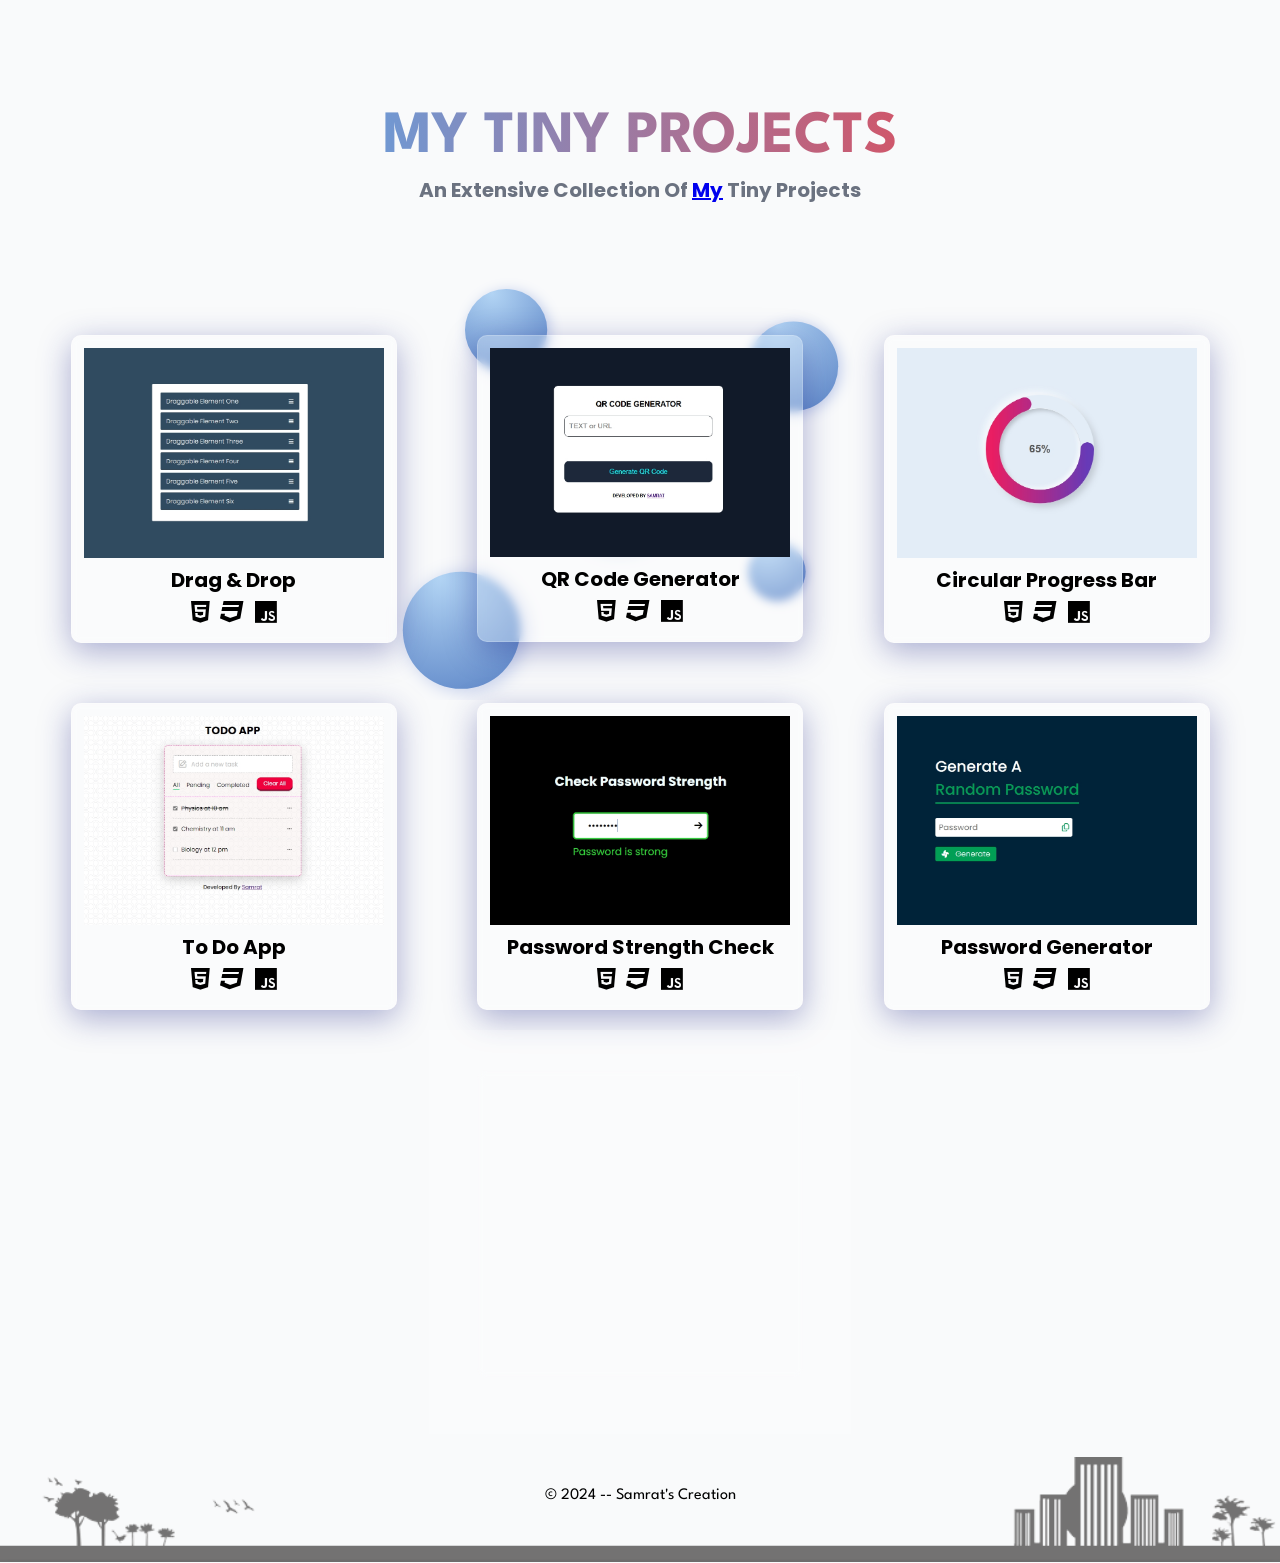
==== index.html @ 0515bd0f "Refactor drag and drop project structure and update links to use new sortable library" ====
<!DOCTYPE html>
<html>
  <head>
    <meta charset="utf-8" />
    <meta name="viewport" content="width=device-width, initial-scale=1" />
    <title>My_Tiny_Projects</title>
    <!-- favicon -->
    <link rel="icon" type="image/x-icon" href="./img/favicon.ico" />
    <!-- fontawesome -->
    <link
      rel="stylesheet"
      href="https://cdnjs.cloudflare.com/ajax/libs/font-awesome/6.4.2/css/all.min.css"
      integrity="sha512-z3gLpd7yknf1YoNbCzqRKc4qyor8gaKU1qmn+CShxbuBusANI9QpRohGBreCFkKxLhei6S9CQXFEbbKuqLg0DA=="
      crossorigin="anonymous"
      referrerpolicy="no-referrer"
    />
    <!-- css -->
    <link rel="stylesheet" type="text/css" href="style.css" />
    <!-- script -->
    <script src="./script.js" defer></script>
  </head>

  <body onload="myFunction()">
    <div id="loading">
      <p>WELCOME</p>
      <!-- Loading the page -->
    </div>
    <div class="title">
      <span class="maintit">MY TINY PROJECTS</span>
      <span class="subtit"
        >An Extensive Collection Of
        <a href="https://samrat9.netlify.app/">My</a> Tiny Projects</span
      >
    </div>

    <!-- projects container -->
    <main class="wrapper">
      <div class="item button">
        <div class="up">
          <a href="./projects/drag_and_drop_using_sortable_library/index.html"
            ><img src="./img/img1.jpg" alt="img"
          /></a>
        </div>
        <div class="down">
          <a href="./projects/drag_and_drop_using_sortable_library/index.html"
            ><span>Drag & Drop</span>
            <span class="tools"
              ><i class="fa-brands fa-html5"></i
              ><i class="fa-brands fa-css3"></i
              ><i class="fa-brands fa-js"></i></span
          ></a>
        </div>
      </div>
      <!----------------------------------------------------------------------------------------- -->
      <div class="item button">
        <div class="up">
          <a href="https://samrat9x.github.io/QR_CODE_GENERATOR/"
            ><img src="./img/img2.jpg" alt="img"
          /></a>
        </div>
        <div class="down">
          <a href="https://samrat9x.github.io/QR_CODE_GENERATOR/"
            ><span>QR Code Generator</span>
            <span class="tools"
              ><i class="fa-brands fa-html5"></i
              ><i class="fa-brands fa-css3"></i
              ><i class="fa-brands fa-js"></i></span
          ></a>
        </div>
      </div>
      <!-- --------------------------------------------------------------------------------------- -->
      <div class="item button">
        <div class="up">
          <a href="https://samrat9x.github.io/Circular_Progress_Bar/"
            ><img src="./img/img3.jpg" alt="img"
          /></a>
        </div>
        <div class="down">
          <a href="https://samrat9x.github.io/Circular_Progress_Bar/"
            ><span>Circular Progress Bar</span>
            <span class="tools"
              ><i class="fa-brands fa-html5"></i
              ><i class="fa-brands fa-css3"></i
              ><i class="fa-brands fa-js"></i></span
          ></a>
        </div>
      </div>
      <!-- --------------------------------------------------------------------------------------- -->
      <div class="item button">
        <div class="up">
          <a href="https://samrat9x.github.io/ToDoApp/"
            ><img src="./img/img4.jpg" alt="img"
          /></a>
        </div>
        <div class="down">
          <a href="https://samrat9x.github.io/Circular_Progress_Bar/"
            ><span>To Do App</span>
            <span class="tools"
              ><i class="fa-brands fa-html5"></i
              ><i class="fa-brands fa-css3"></i
              ><i class="fa-brands fa-js"></i></span
          ></a>
        </div>
      </div>
      <!-- --------------------------------------------------------------------------------------- -->
      <div class="item button">
        <div class="up">
          <a href="https://samrat9x.github.io/passwordStrengthCheck/"
            ><img src="./img/img5.jpg" alt="img"
          /></a>
        </div>
        <div class="down">
          <a href="https://samrat9x.github.io/passwordStrengthCheck/"
            ><span>Password Strength Check</span>
            <span class="tools"
              ><i class="fa-brands fa-html5"></i
              ><i class="fa-brands fa-css3"></i
              ><i class="fa-brands fa-js"></i></span
          ></a>
        </div>
      </div>
      <!-- --------------------------------------------------------------------------------------- -->
      <div class="item button">
        <div class="up">
          <a href="https://samrat9x.github.io/PasswordGenerator/"
            ><img src="./img/img7.jpg" alt="img"
          /></a>
        </div>
        <div class="down">
          <a href="https://samrat9x.github.io/PasswordGenerator/"
            ><span>Password Generator</span>
            <span class="tools"
              ><i class="fa-brands fa-html5"></i
              ><i class="fa-brands fa-css3"></i
              ><i class="fa-brands fa-js"></i></span
          ></a>
        </div>
      </div>
      <!-- --------------------------------------------------------------------------------------- -->
      <div class="item button">
        <div class="up">
          <a href="https://samrat9x.github.io/EmailSubscription/"
            ><img src="./img/img6.jpg" alt="img"
          /></a>
        </div>
        <div class="down">
          <a href="https://samrat9x.github.io/EmailSubscription/"
            ><span>Email Subscription</span>
            <span class="tools"
              ><i class="fa-brands fa-html5"></i
              ><i class="fa-brands fa-css3"></i><i class="fa-brands fa-js"></i>
              <i
                style="font-size: 23px"
                class="fa-solid fa-file-excel"
              ></i></span
          ></a>
        </div>
      </div>
    </main>
    <footer>
      <div class="head">
        <span>&copy; 2024 -- Samrat's Creation</span>
      </div>
    </footer>
  </body>
</html>
---- style.css ----
@import url("https://fonts.googleapis.com/css2?family=Poppins:ital,wght@0,300;1,500&display=swap");
@import url("https://fonts.googleapis.com/css2?family=League+Spartan:wght@100;200;300;400;500;600;700;800;900&display=swap");
* {
  margin: 0;
  padding: 0;
  box-sizing: border-box;
}

body {
  background: #f9fafb;
  background-image: url("./img/circle.svg");
  background-repeat: no-repeat;
  background-position: center center;
  background-size: 500px;
  background-attachment: fixed;
  min-height: 100vh;
  user-select: none;
  font-family: "Poppins", sans-serif;
}

.title {
  text-align: center;
  padding: 110px 10px;
  display: flex;
  align-items: center;
  justify-content: center;
  flex-direction: column;
  font-weight: 700;
  font-size: 3.75rem;
  font-family: League Spartan, sans-serif;
}

.title .maintit,
#loading p {
  background: #7198d2;
  background: -webkit-linear-gradient(to right, #7198d2 0%, #cf576b 100%);
  background: -moz-linear-gradient(to right, #7198d2 0%, #cf576b 100%);
  background: linear-gradient(to right, #7198d2 0%, #cf576b 100%);
  -webkit-background-clip: text;
  -webkit-text-fill-color: transparent;
}

.title .subtit {
  padding: 10px 0px;
  color: #6b7280;
  font-size: 1.25rem;
  font-family: "Poppins", sans-serif;
}

.wrapper {
  color: #fff;
  display: flex;
  width: 100%;
  align-items: center;
  justify-content: space-evenly;
  flex-wrap: wrap;
}

.wrapper .item {
  margin-bottom: 50px;
  transition: all 0.5s;
  color: #000;
  cursor: pointer;
  display: flex;
  flex-direction: column;
  background: rgba(255, 255, 255, 0.25);
  box-shadow: 0 8px 32px 0 rgba(31, 38, 135, 0.37);
  backdrop-filter: blur(4px);
  -webkit-backdrop-filter: blur(4px);
  border-radius: 10px;
  border: 1px solid rgba(255, 255, 255, 0.18);
}

.wrapper .item .up img {
  width: 300px;
}

.wrapper .item .down a {
  display: flex;
  flex-direction: column;
  align-items: center;
  font-weight: bold;
  font-size: 20px;
  text-decoration: none;
  color: #000;
}

.wrapper .item .down a .tools i {
  font-size: 25px;
  padding: 5px;
}

footer {
  display: flex;
  align-items: center;
  justify-content: center;
  background: url("./img/footer.png") no-repeat;
  background-size: 100%;
  background-position: center bottom;
  height: 135px;
}

footer .head {
  display: flex;
  justify-content: center;
  align-items: center;
  text-align: center;
  font-family: League Spartan, sans-serif;
}

/*duolingo button style start*/
.button {
  border-radius: 16px;
  border: 3px solid #b5a49a;
  border-bottom: 12px solid #b5a49a;
  margin: 10px;
  transition: all 0.1s;
  display: inline-flex;
  padding: 12px 12px;
}

.button:hover {
  background-color: #ddf4ff;
  border-color: #1cb0f6;
}

.button:active {
  /*border-bottom: 2px solid #1cb0f6;*/
}
/*duolingo button style end*/

/*Preloader*/
#loading {
  width: 100%;
  height: 100vh;
  position: fixed;
  z-index: 9999;
  background: #fff;
  background-size: 200px 200px;
}
#loading p {
  text-align: center;
  font-size: 5rem;
  font-family: League Spartan, sans-serif;
  width: 100%;
  margin: 300px auto;
}
/*preloader*/
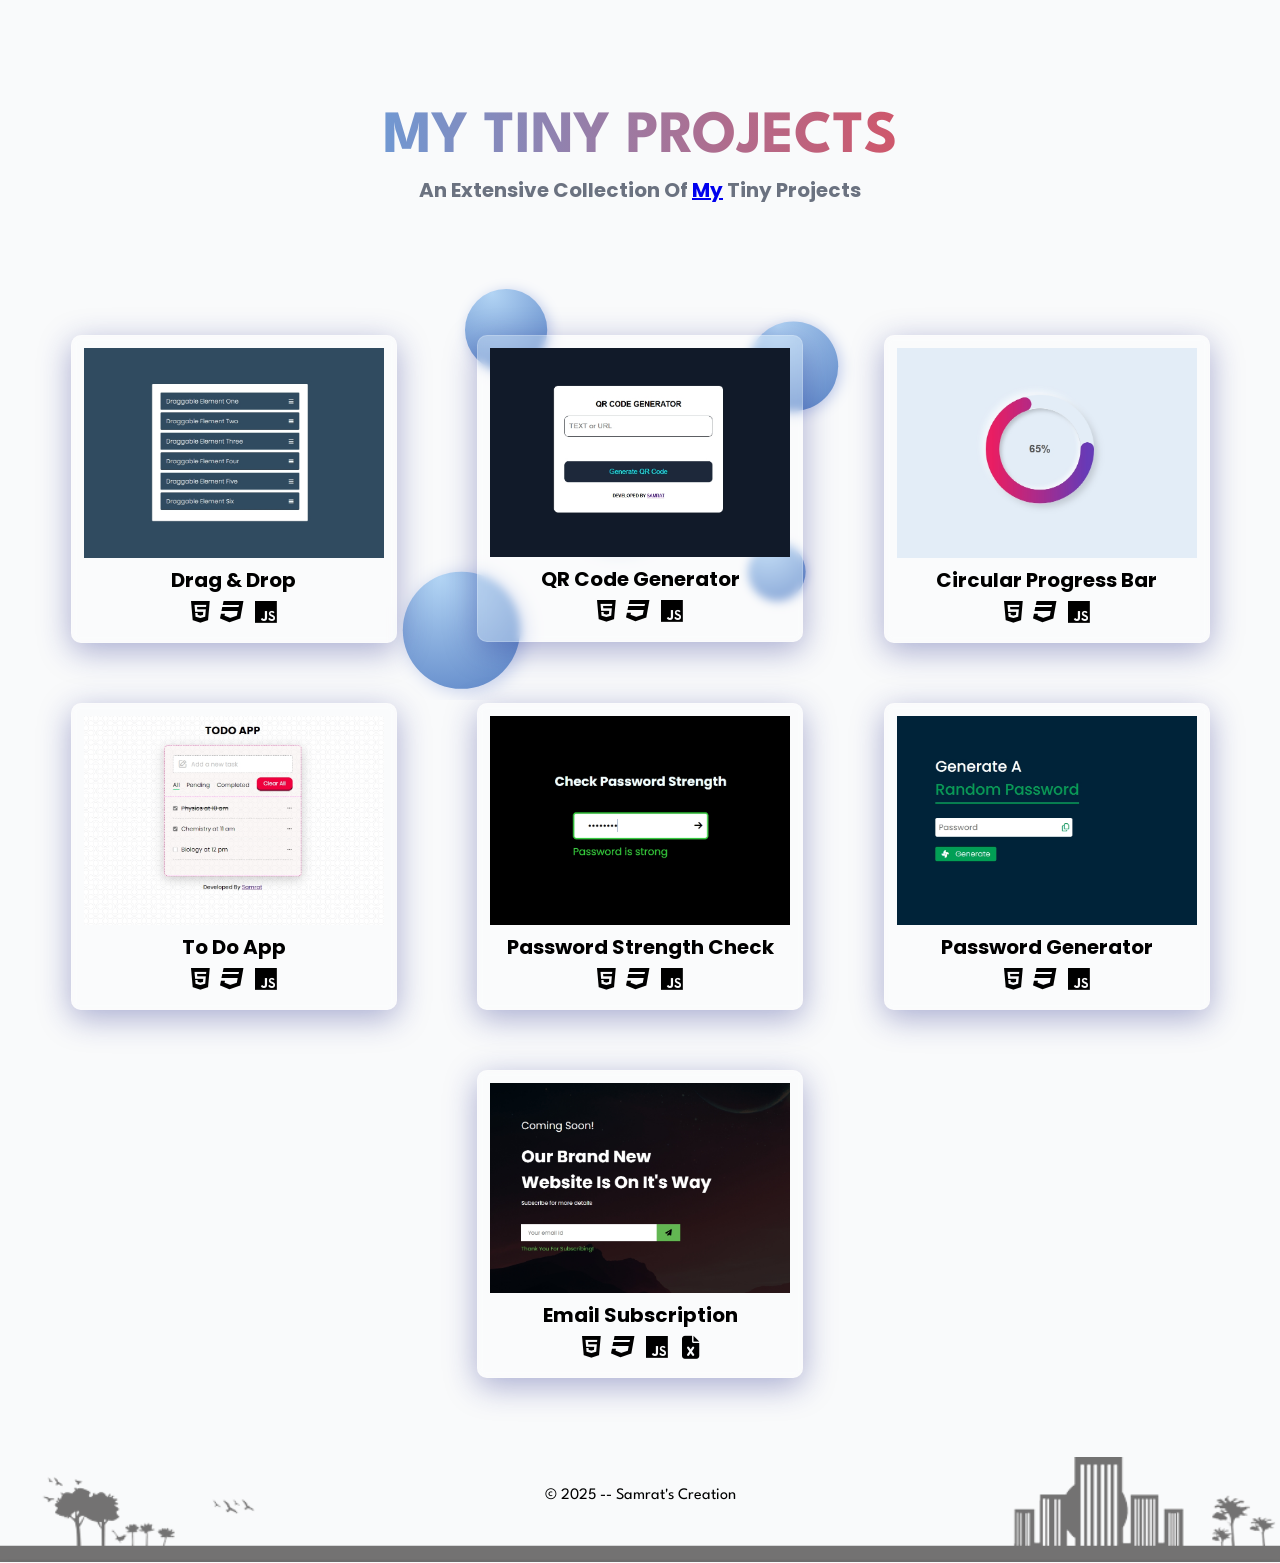
==== commit 697eba16: "Update copyright year in footer to 2025" ====
--- a/index.html
+++ b/index.html
@@ -159,7 +159,7 @@
     </main>
     <footer>
       <div class="head">
-        <span>&copy; 2024 -- Samrat's Creation</span>
+        <span>&copy; 2025 -- Samrat's Creation</span>
       </div>
     </footer>
   </body>
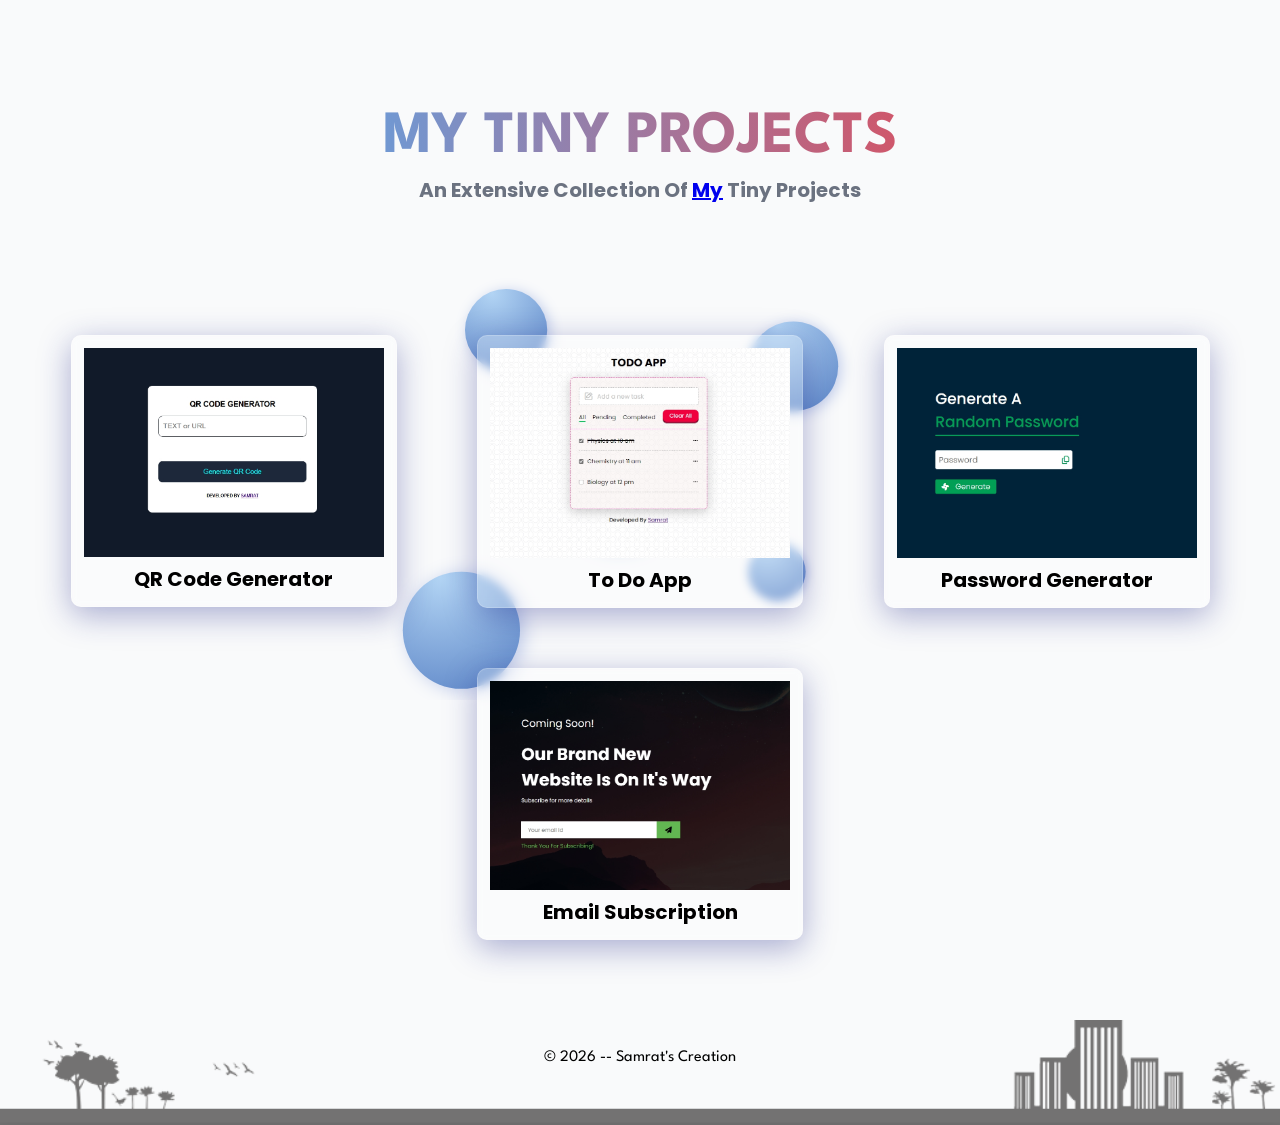
==== commit feebe4c0: "Remove unused images and drag-and-drop project files; update footer year dynamically" ====
--- a/index.html
+++ b/index.html
@@ -17,7 +17,6 @@
     <!-- css -->
     <link rel="stylesheet" type="text/css" href="style.css" />
     <!-- script -->
-    <script src="./script.js" defer></script>
   </head>
 
   <body onload="myFunction()">
@@ -28,8 +27,8 @@
     <div class="title">
       <span class="maintit">MY TINY PROJECTS</span>
       <span class="subtit"
-        >An Extensive Collection Of
-        <a href="https://samrat9.netlify.app/">My</a> Tiny Projects</span
+        >An Extensive Collection Of <a href="https://samrat.top/">My</a> Tiny
+        Projects</span
       >
     </div>
 
@@ -37,130 +36,65 @@
     <main class="wrapper">
       <div class="item button">
         <div class="up">
-          <a href="./projects/drag_and_drop_using_sortable_library/index.html"
-            ><img src="./img/img1.jpg" alt="img"
-          /></a>
-        </div>
-        <div class="down">
-          <a href="./projects/drag_and_drop_using_sortable_library/index.html"
-            ><span>Drag & Drop</span>
-            <span class="tools"
-              ><i class="fa-brands fa-html5"></i
-              ><i class="fa-brands fa-css3"></i
-              ><i class="fa-brands fa-js"></i></span
-          ></a>
-        </div>
-      </div>
-      <!----------------------------------------------------------------------------------------- -->
-      <div class="item button">
-        <div class="up">
-          <a href="https://samrat9x.github.io/QR_CODE_GENERATOR/"
+          <a href="projects/QR_CODE_GENERATOR/index.html"
             ><img src="./img/img2.jpg" alt="img"
           /></a>
         </div>
         <div class="down">
-          <a href="https://samrat9x.github.io/QR_CODE_GENERATOR/"
+          <a href="projects/QR_CODE_GENERATOR/index.html"
             ><span>QR Code Generator</span>
-            <span class="tools"
-              ><i class="fa-brands fa-html5"></i
-              ><i class="fa-brands fa-css3"></i
-              ><i class="fa-brands fa-js"></i></span
-          ></a>
+          </a>
         </div>
       </div>
       <!-- --------------------------------------------------------------------------------------- -->
+
       <div class="item button">
         <div class="up">
-          <a href="https://samrat9x.github.io/Circular_Progress_Bar/"
-            ><img src="./img/img3.jpg" alt="img"
-          /></a>
-        </div>
-        <div class="down">
-          <a href="https://samrat9x.github.io/Circular_Progress_Bar/"
-            ><span>Circular Progress Bar</span>
-            <span class="tools"
-              ><i class="fa-brands fa-html5"></i
-              ><i class="fa-brands fa-css3"></i
-              ><i class="fa-brands fa-js"></i></span
-          ></a>
-        </div>
-      </div>
-      <!-- --------------------------------------------------------------------------------------- -->
-      <div class="item button">
-        <div class="up">
-          <a href="https://samrat9x.github.io/ToDoApp/"
+          <a href="projects/ToDoApp/index.html"
             ><img src="./img/img4.jpg" alt="img"
           /></a>
         </div>
         <div class="down">
-          <a href="https://samrat9x.github.io/Circular_Progress_Bar/"
-            ><span>To Do App</span>
-            <span class="tools"
-              ><i class="fa-brands fa-html5"></i
-              ><i class="fa-brands fa-css3"></i
-              ><i class="fa-brands fa-js"></i></span
-          ></a>
+          <a href="projects/ToDoApp/index.html"><span>To Do App</span> </a>
         </div>
       </div>
+
       <!-- --------------------------------------------------------------------------------------- -->
       <div class="item button">
         <div class="up">
-          <a href="https://samrat9x.github.io/passwordStrengthCheck/"
-            ><img src="./img/img5.jpg" alt="img"
-          /></a>
-        </div>
-        <div class="down">
-          <a href="https://samrat9x.github.io/passwordStrengthCheck/"
-            ><span>Password Strength Check</span>
-            <span class="tools"
-              ><i class="fa-brands fa-html5"></i
-              ><i class="fa-brands fa-css3"></i
-              ><i class="fa-brands fa-js"></i></span
-          ></a>
-        </div>
-      </div>
-      <!-- --------------------------------------------------------------------------------------- -->
-      <div class="item button">
-        <div class="up">
-          <a href="https://samrat9x.github.io/PasswordGenerator/"
+          <a href="projects/PasswordGenerator/index.html"
             ><img src="./img/img7.jpg" alt="img"
           /></a>
         </div>
         <div class="down">
-          <a href="https://samrat9x.github.io/PasswordGenerator/"
+          <a href="projects/PasswordGenerator/index.html"
             ><span>Password Generator</span>
-            <span class="tools"
-              ><i class="fa-brands fa-html5"></i
-              ><i class="fa-brands fa-css3"></i
-              ><i class="fa-brands fa-js"></i></span
-          ></a>
+          </a>
         </div>
       </div>
+
       <!-- --------------------------------------------------------------------------------------- -->
       <div class="item button">
         <div class="up">
-          <a href="https://samrat9x.github.io/EmailSubscription/"
+          <a href="projects/EmailSubscription/index.html"
             ><img src="./img/img6.jpg" alt="img"
           /></a>
         </div>
         <div class="down">
-          <a href="https://samrat9x.github.io/EmailSubscription/"
+          <a href="projects/EmailSubscription/index.html"
             ><span>Email Subscription</span>
-            <span class="tools"
-              ><i class="fa-brands fa-html5"></i
-              ><i class="fa-brands fa-css3"></i><i class="fa-brands fa-js"></i>
-              <i
-                style="font-size: 23px"
-                class="fa-solid fa-file-excel"
-              ></i></span
-          ></a>
+          </a>
         </div>
       </div>
     </main>
     <footer>
       <div class="head">
-        <span>&copy; 2025 -- Samrat's Creation</span>
+        <span
+          >&copy; <span class="year-container"></span> -- Samrat's
+          Creation</span
+        >
       </div>
     </footer>
+    <script src="./script.js"></script>
   </body>
 </html>
--- a/style.css
+++ b/style.css
@@ -36,6 +36,7 @@
   background: -webkit-linear-gradient(to right, #7198d2 0%, #cf576b 100%);
   background: -moz-linear-gradient(to right, #7198d2 0%, #cf576b 100%);
   background: linear-gradient(to right, #7198d2 0%, #cf576b 100%);
+  background-clip: text;
   -webkit-background-clip: text;
   -webkit-text-fill-color: transparent;
 }
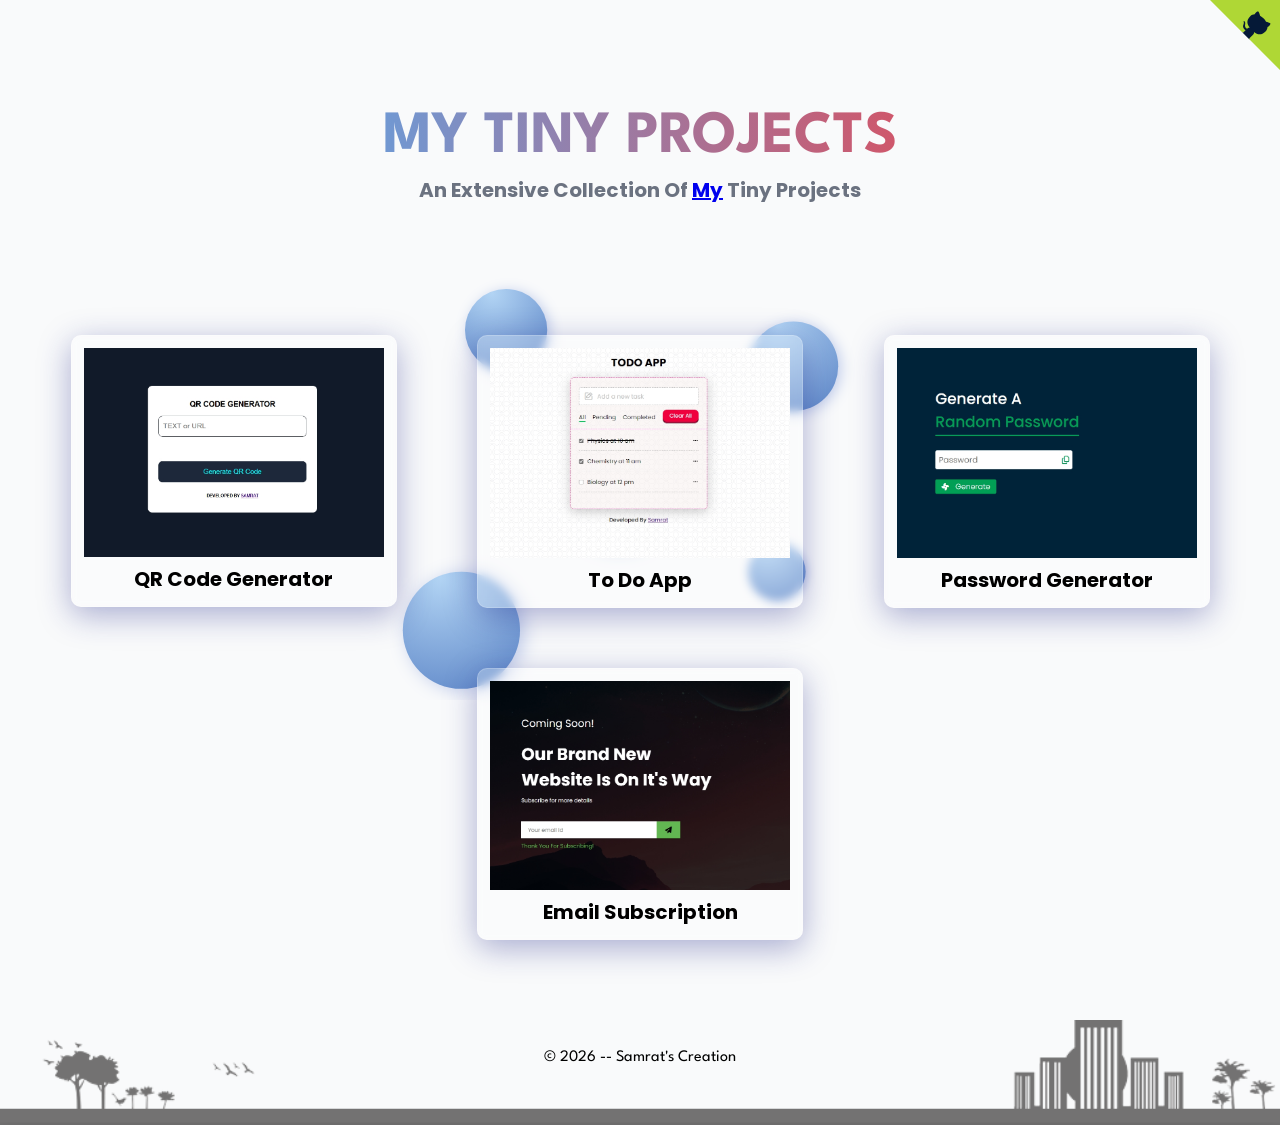
==== commit 6736ec9e: "Add GitHub corner logo and link to repository" ====
--- a/index.html
+++ b/index.html
@@ -20,6 +20,34 @@
   </head>
 
   <body onload="myFunction()">
+    <a class="github github-corner" aria-label="View source on GitHub"
+      ><svg
+        width="70"
+        height="70"
+        viewBox="0 0 250 250"
+        style="
+          fill: #afd735;
+          border: 0;
+          position: absolute;
+          top: 0px;
+          right: 0px;
+        "
+        aria-hidden="true"
+      >
+        <path d="M0,0 L115,115 L130,115 L142,142 L250,250 L250,0 Z"></path>
+        <path
+          d="M128.3,109.0 C113.8,99.7 119.0,89.6 119.0,89.6 C122.0,82.7 120.5,78.6 120.5,78.6 C119.2,72.0 123.4,76.3 123.4,76.3 C127.3,80.9 125.5,87.3 125.5,87.3 C122.9,97.6 130.6,101.9 134.4,103.2"
+          fill="#051937"
+          style="transform-origin: 130px 106px"
+          class="octo-arm"
+        ></path>
+        <path
+          d="M115.0,115.0 C114.9,115.1 118.7,116.5 119.8,115.4 L133.7,101.6 C136.9,99.2 139.9,98.4 142.2,98.6 C133.8,88.0 127.5,74.4 143.8,58.0 C148.5,53.4 154.0,51.2 159.7,51.0 C160.3,49.4 163.2,43.6 171.4,40.1 C171.4,40.1 176.1,42.5 178.8,56.2 C183.1,58.6 187.2,61.8 190.9,65.4 C194.5,69.0 197.7,73.2 200.1,77.6 C213.8,80.2 216.3,84.9 216.3,84.9 C212.7,93.1 206.9,96.0 205.4,96.6 C205.1,102.4 203.0,107.8 198.3,112.5 C181.9,128.9 168.3,122.5 157.7,114.1 C157.9,116.9 156.7,120.9 152.7,124.9 L141.0,136.5 C139.8,137.7 141.6,141.9 141.8,141.8 Z"
+          fill="#051937"
+          class="octo-body"
+        ></path>
+      </svg>
+    </a>
     <div id="loading">
       <p>WELCOME</p>
       <!-- Loading the page -->
--- a/style.css
+++ b/style.css
@@ -1,5 +1,6 @@
 @import url("https://fonts.googleapis.com/css2?family=Poppins:ital,wght@0,300;1,500&display=swap");
 @import url("https://fonts.googleapis.com/css2?family=League+Spartan:wght@100;200;300;400;500;600;700;800;900&display=swap");
+@import url("./projects/githubLogo.css");
 * {
   margin: 0;
   padding: 0;
@@ -125,9 +126,6 @@
   border-color: #1cb0f6;
 }
 
-.button:active {
-  /*border-bottom: 2px solid #1cb0f6;*/
-}
 /*duolingo button style end*/
 
 /*Preloader*/
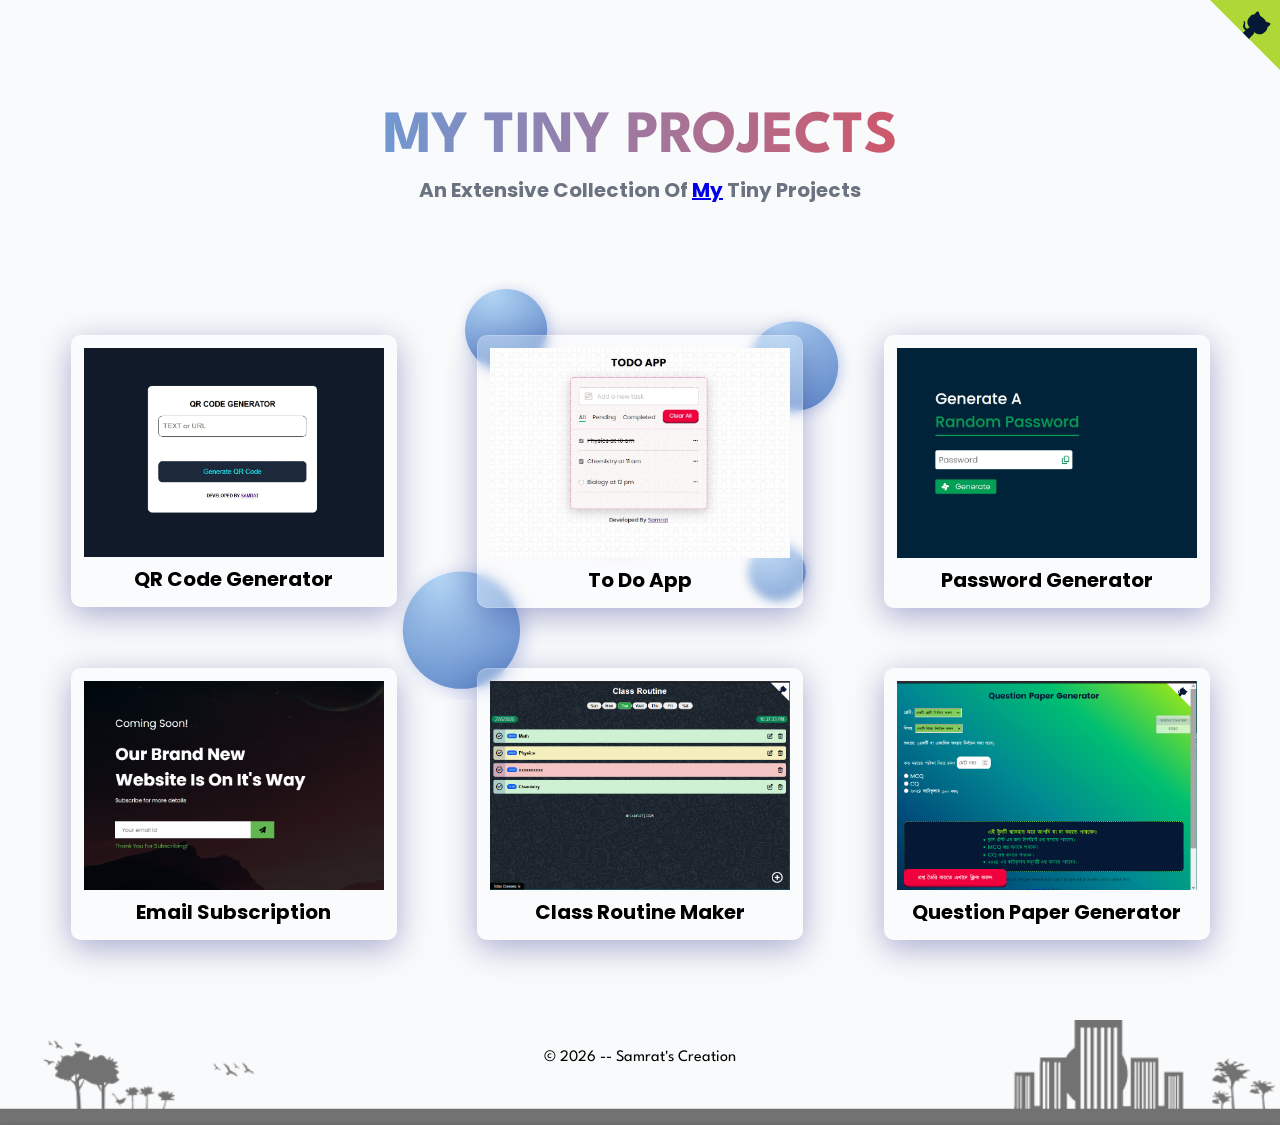
==== commit 1c230ef8: "Refactor code structure for improved readability and maintainability" ====
--- a/index.html
+++ b/index.html
@@ -114,6 +114,33 @@
           </a>
         </div>
       </div>
+      <!-- --------------------------------------------------------------------------------------- -->
+      <div class="item button">
+        <div class="up">
+          <a href="https://classroutin.vercel.app"
+            ><img src="./img/img8.png" alt="img"
+          /></a>
+        </div>
+        <div class="down">
+          <a href="https://classroutin.vercel.app"
+            ><span>Class Routine Maker</span>
+          </a>
+        </div>
+      </div>
+      <!-- --------------------------------------------------------------------------------------- -->
+      <div class="item button">
+        <div class="up">
+          <a href="https://qmaker.app"
+            ><img src="./img/img9.png" alt="img"
+          /></a>
+        </div>
+        <div class="down">
+          <a href="https://qmaker.app"
+            ><span>Question Paper Generator</span>
+          </a>
+        </div>
+      </div>
+      <!-- end -->
     </main>
     <footer>
       <div class="head">
